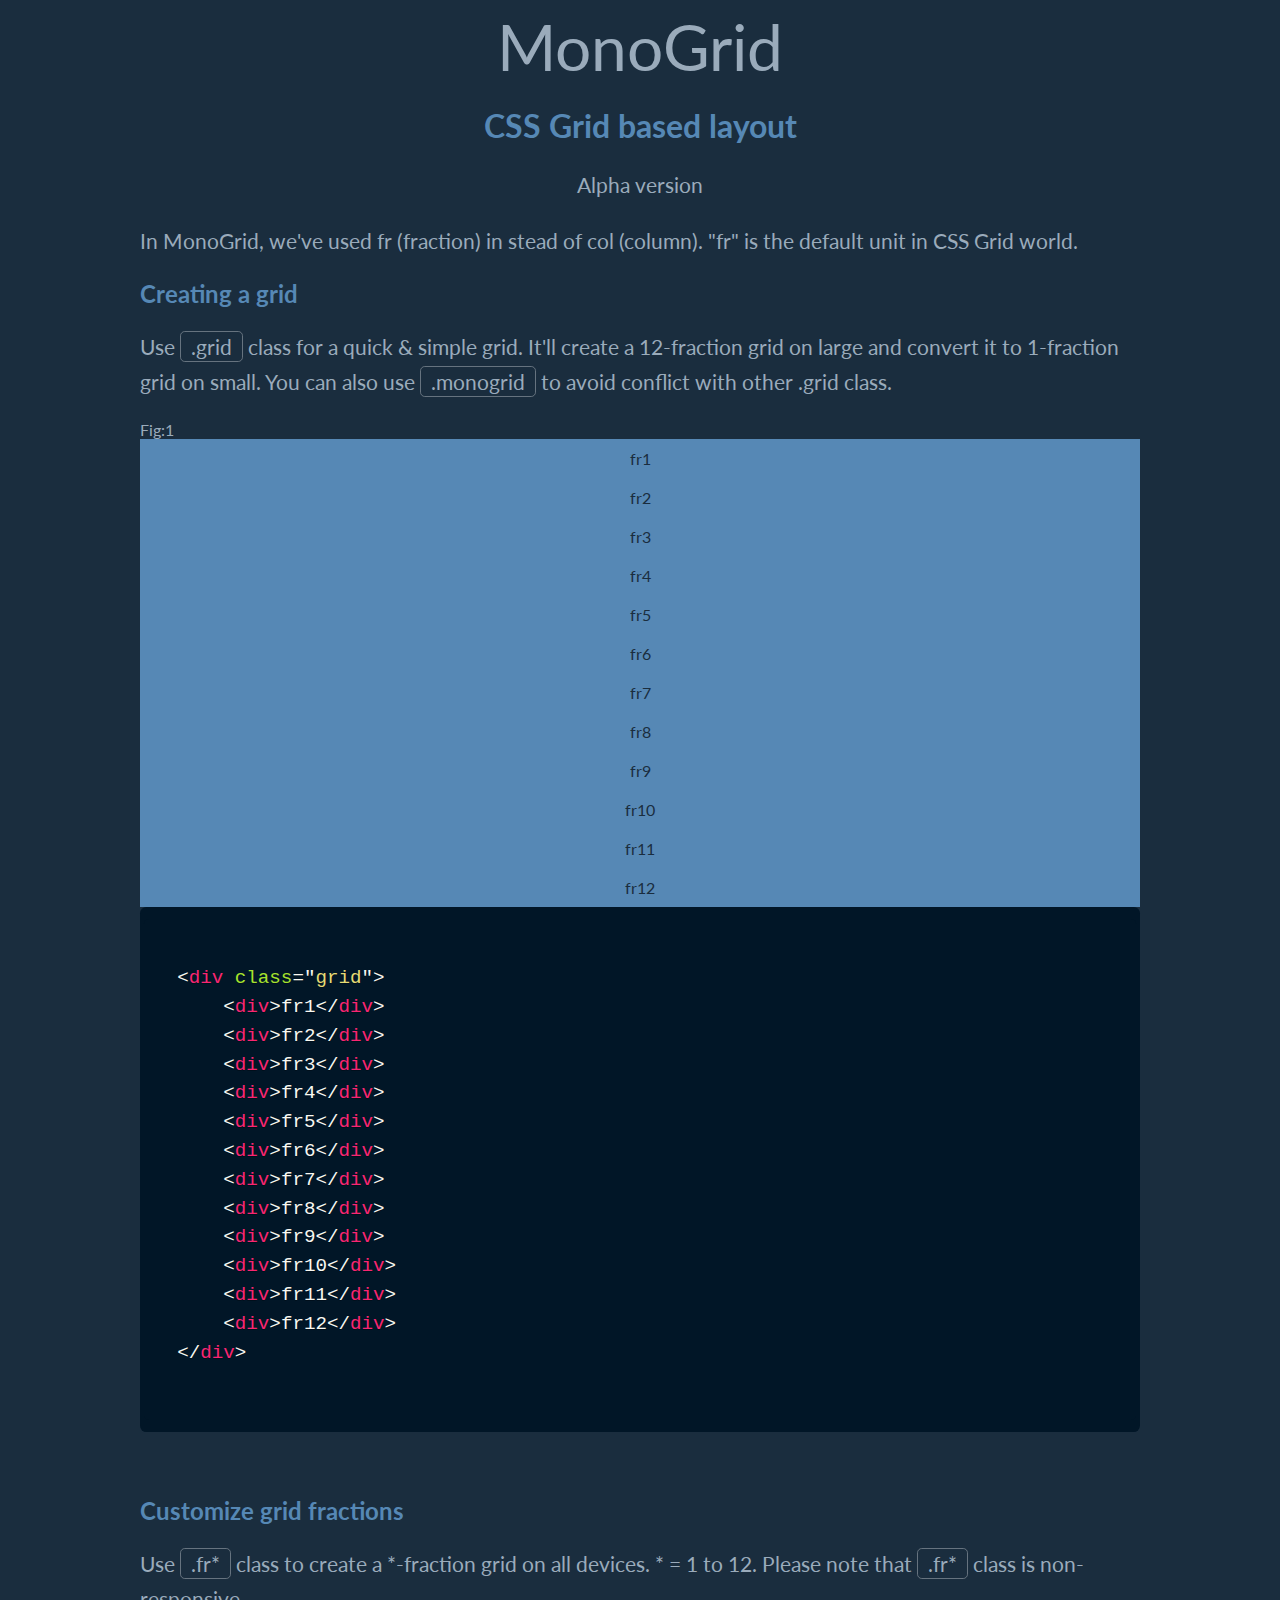
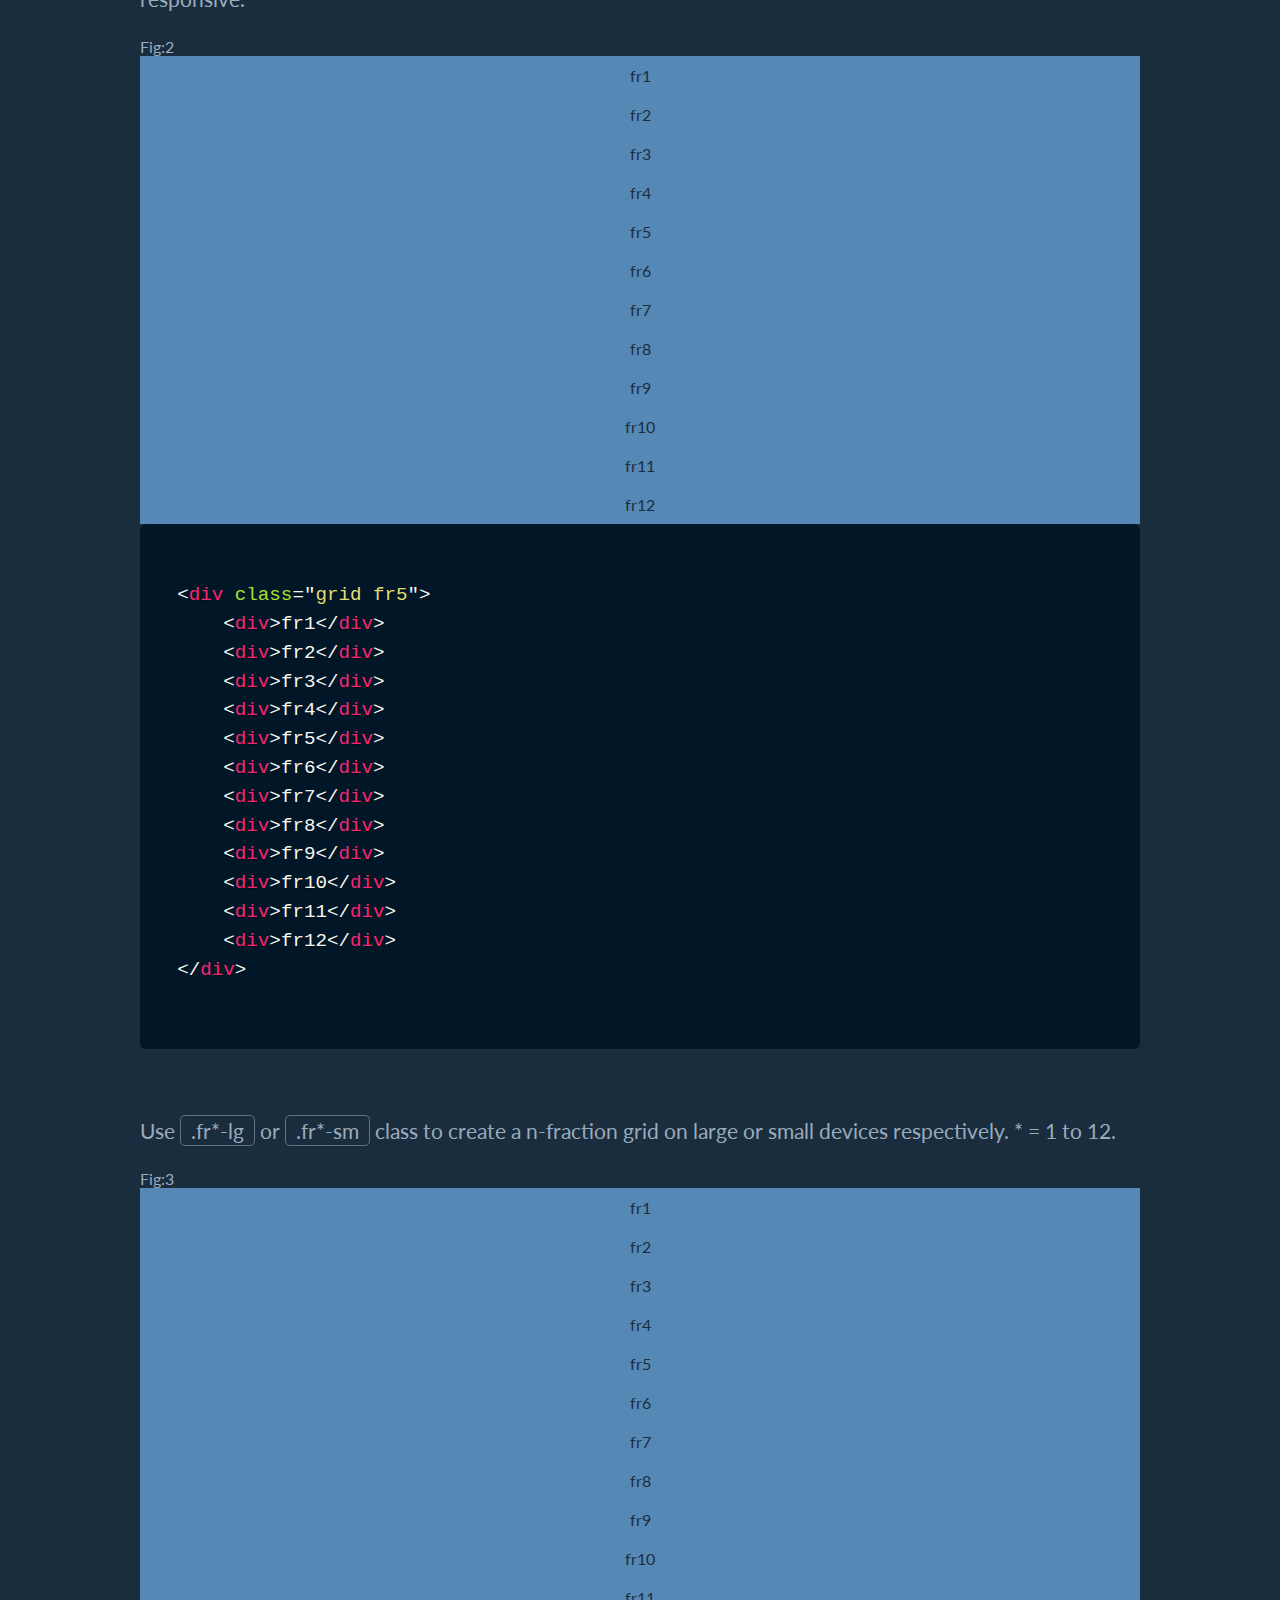
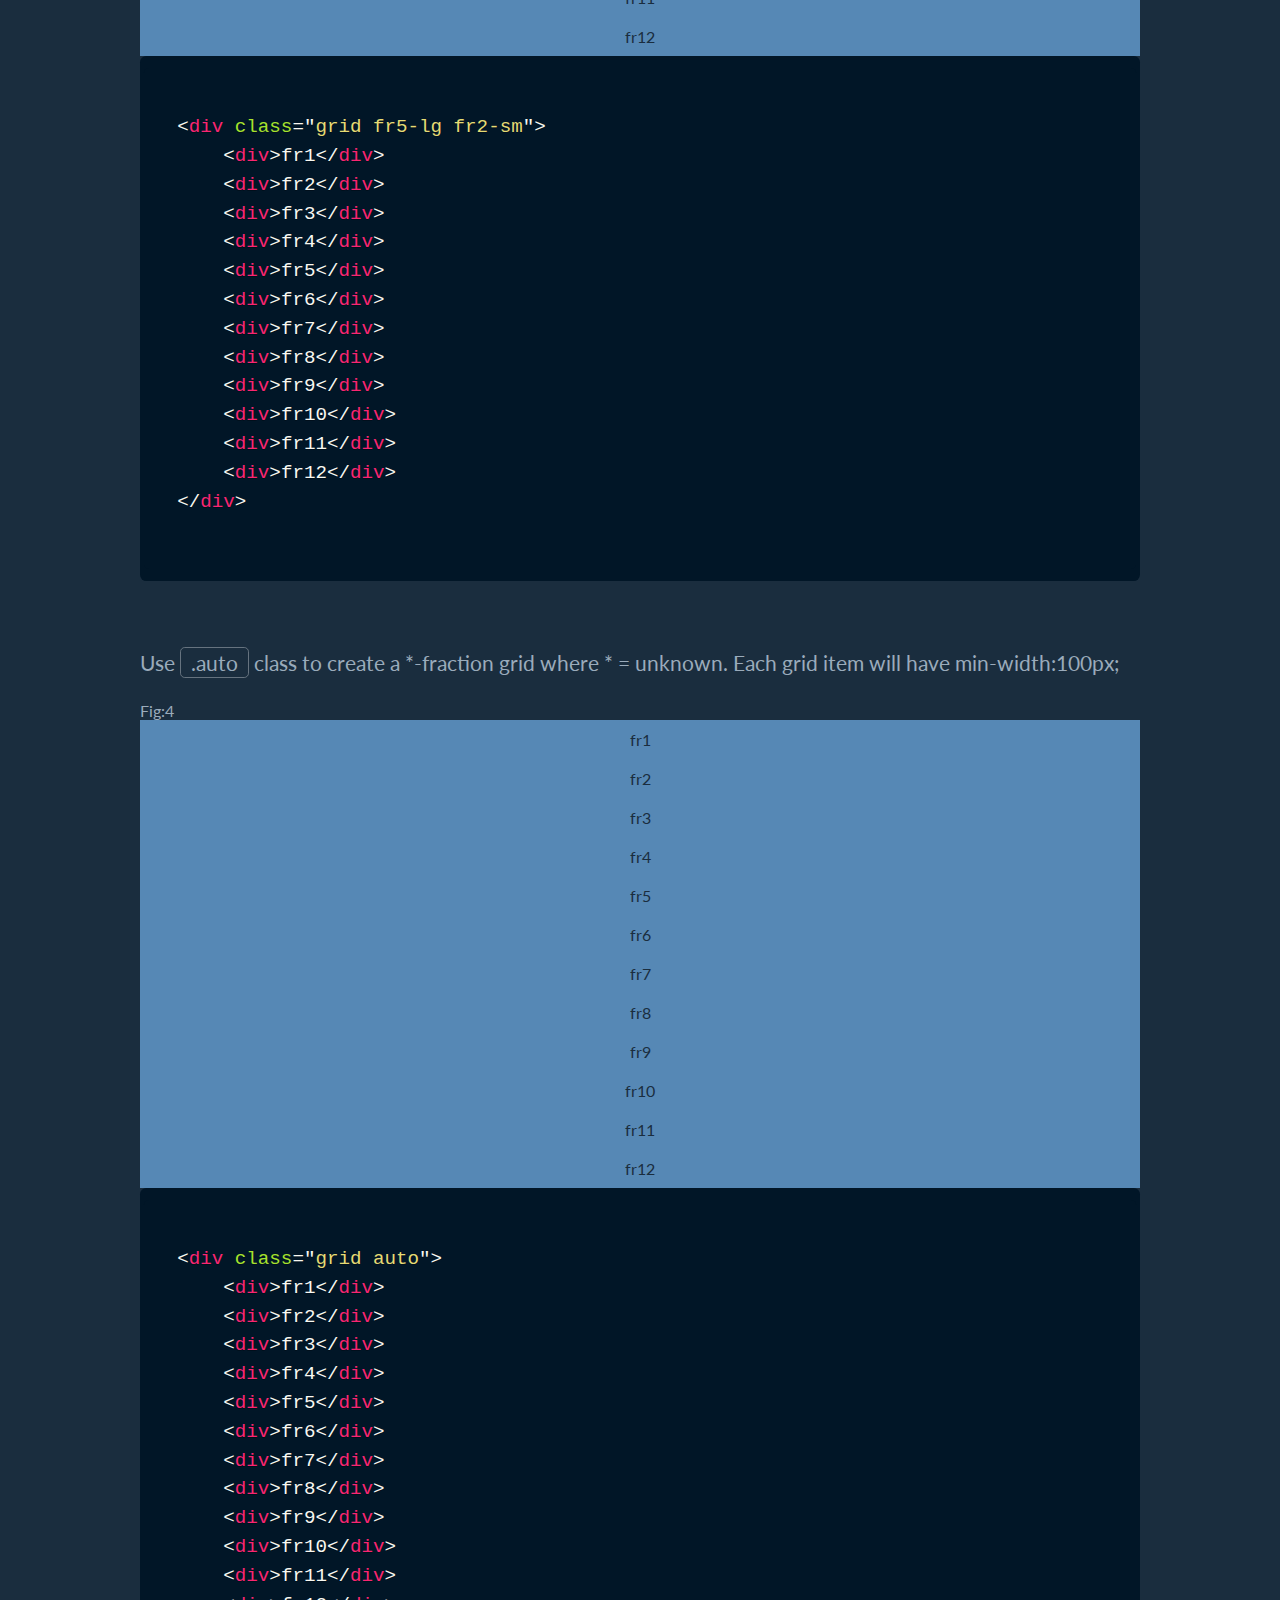
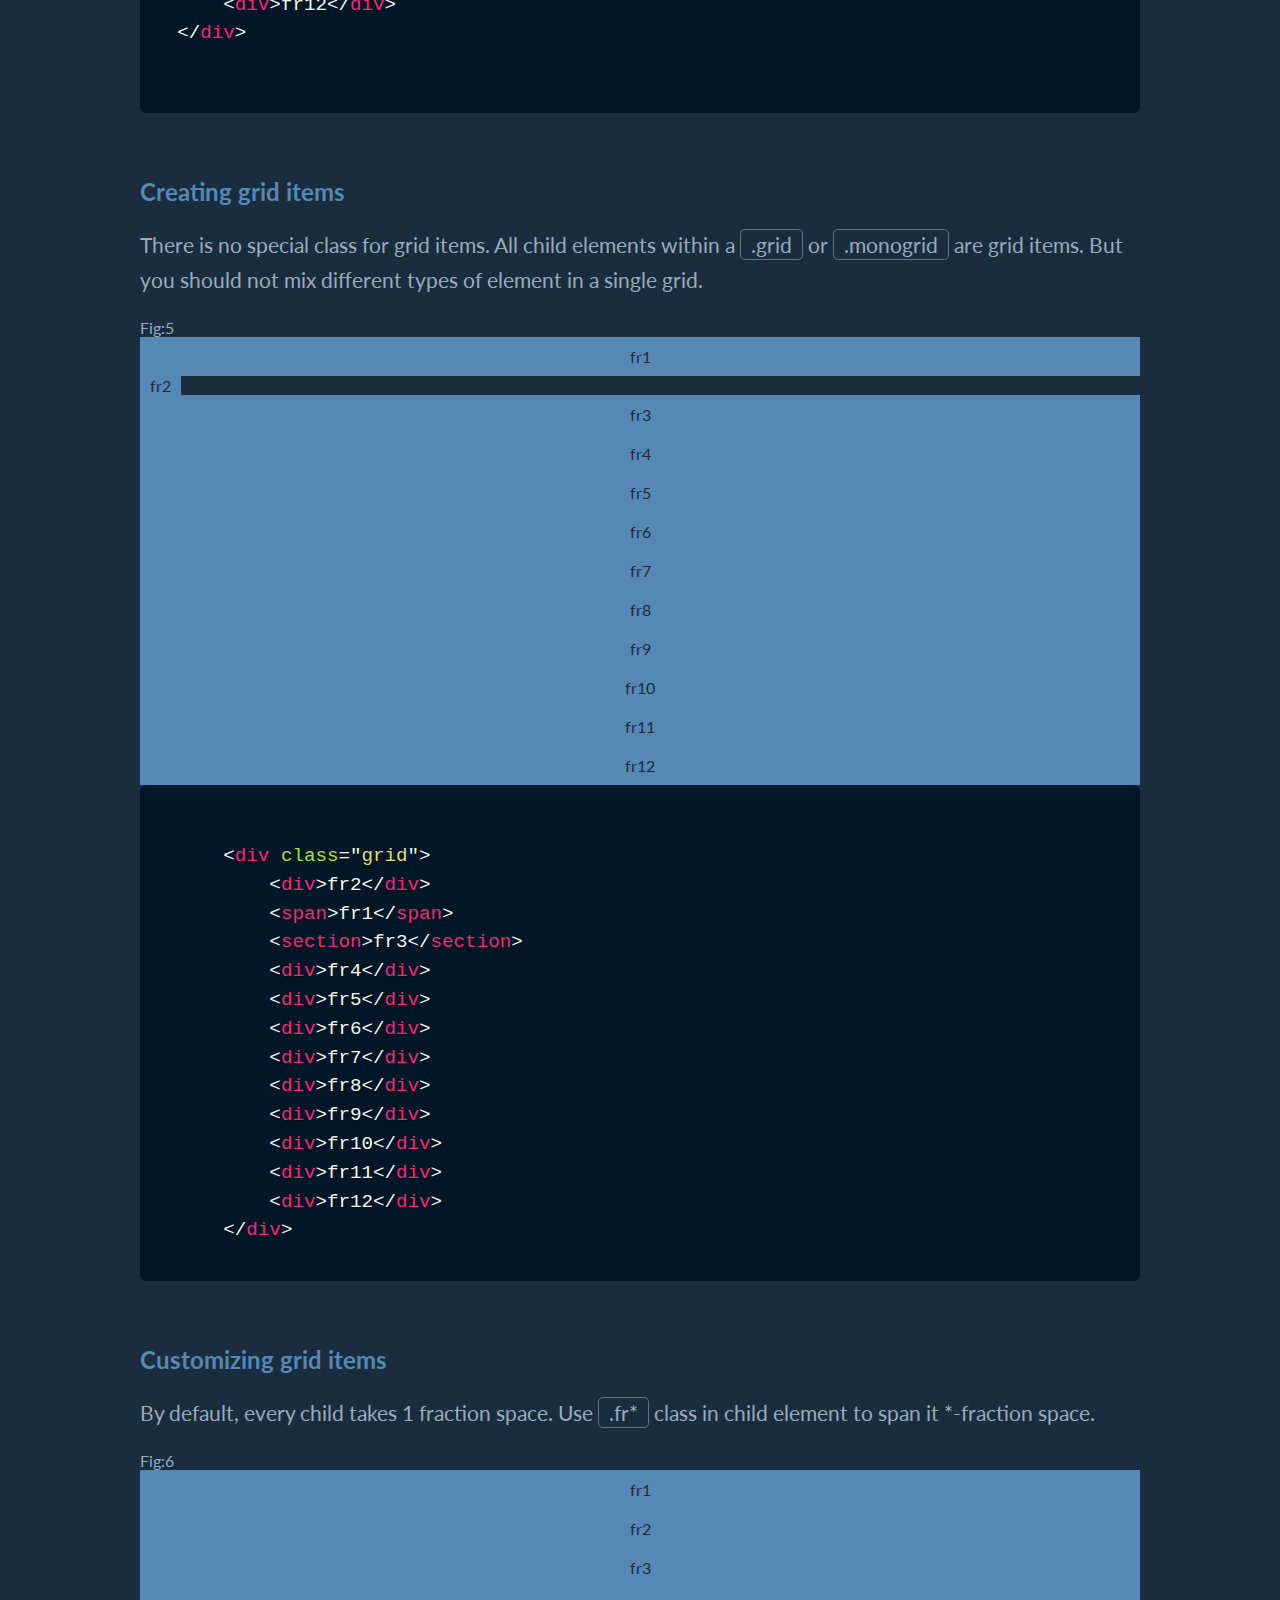
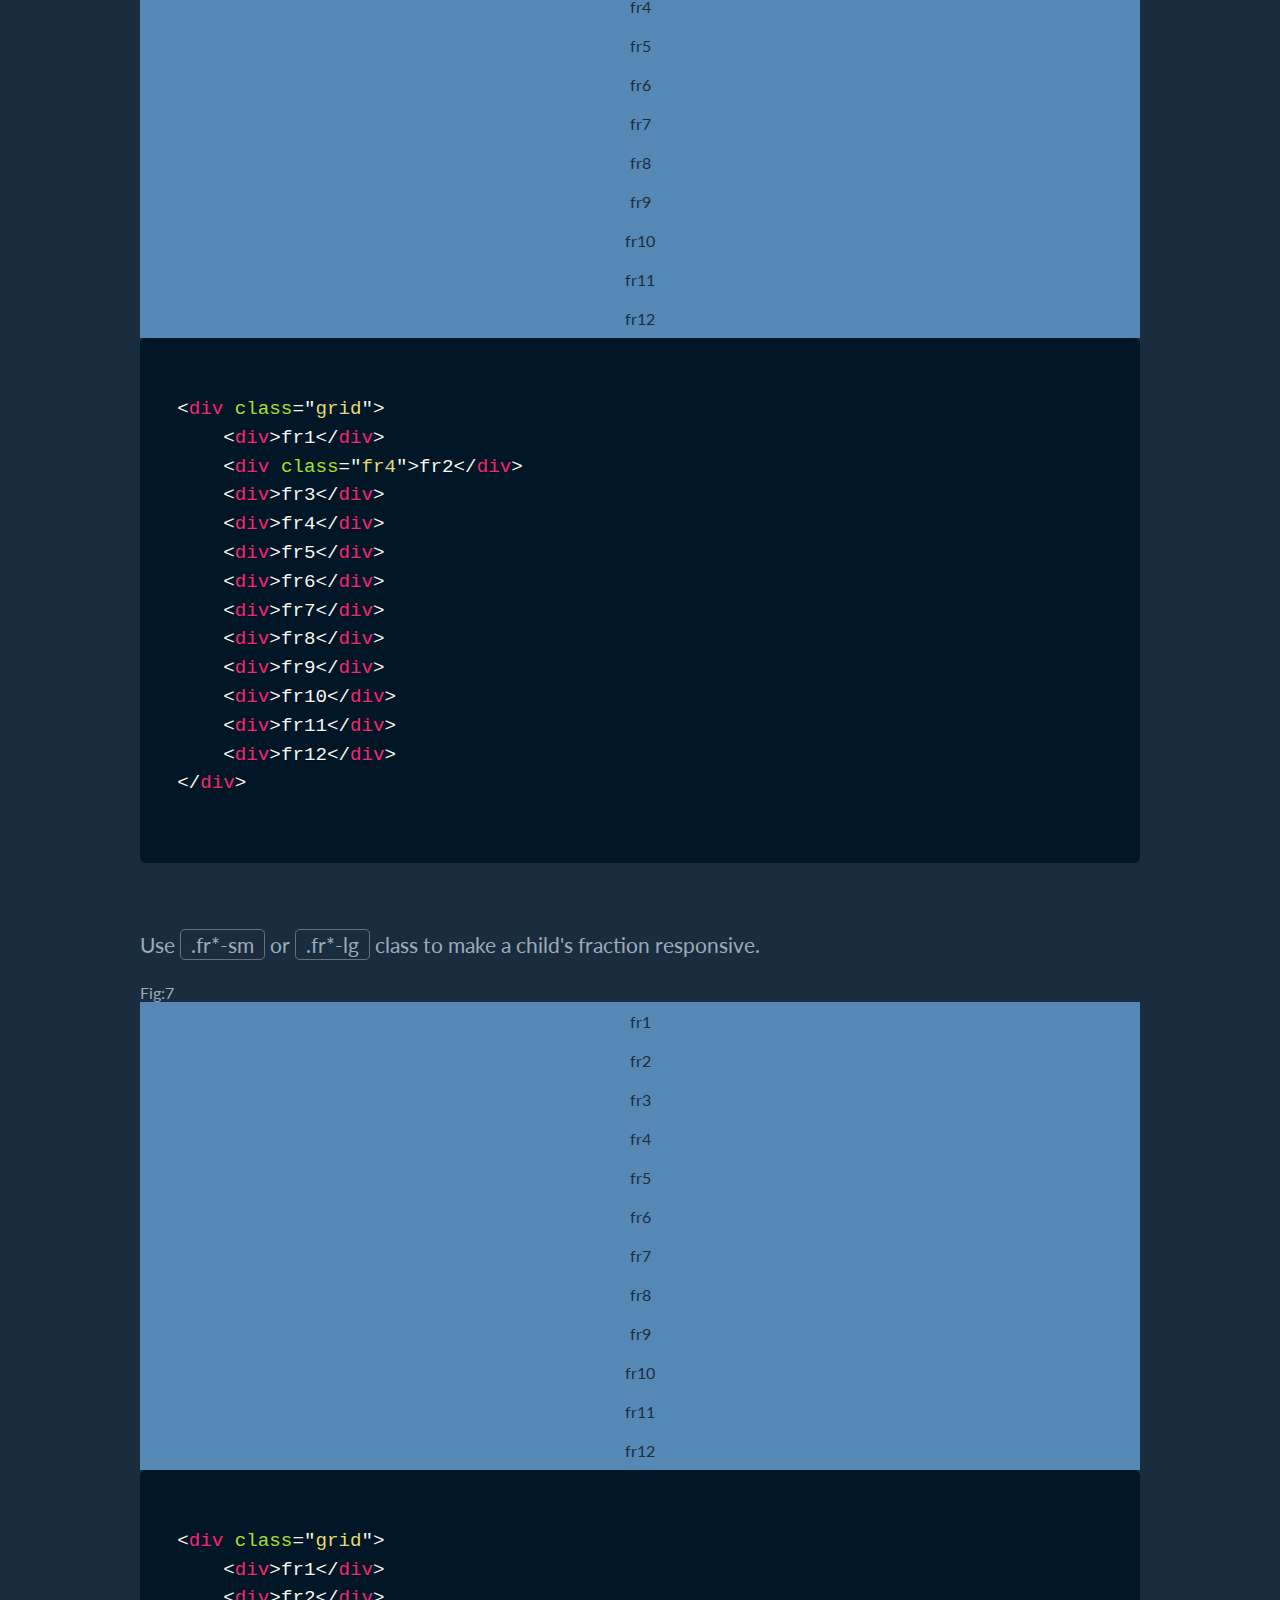
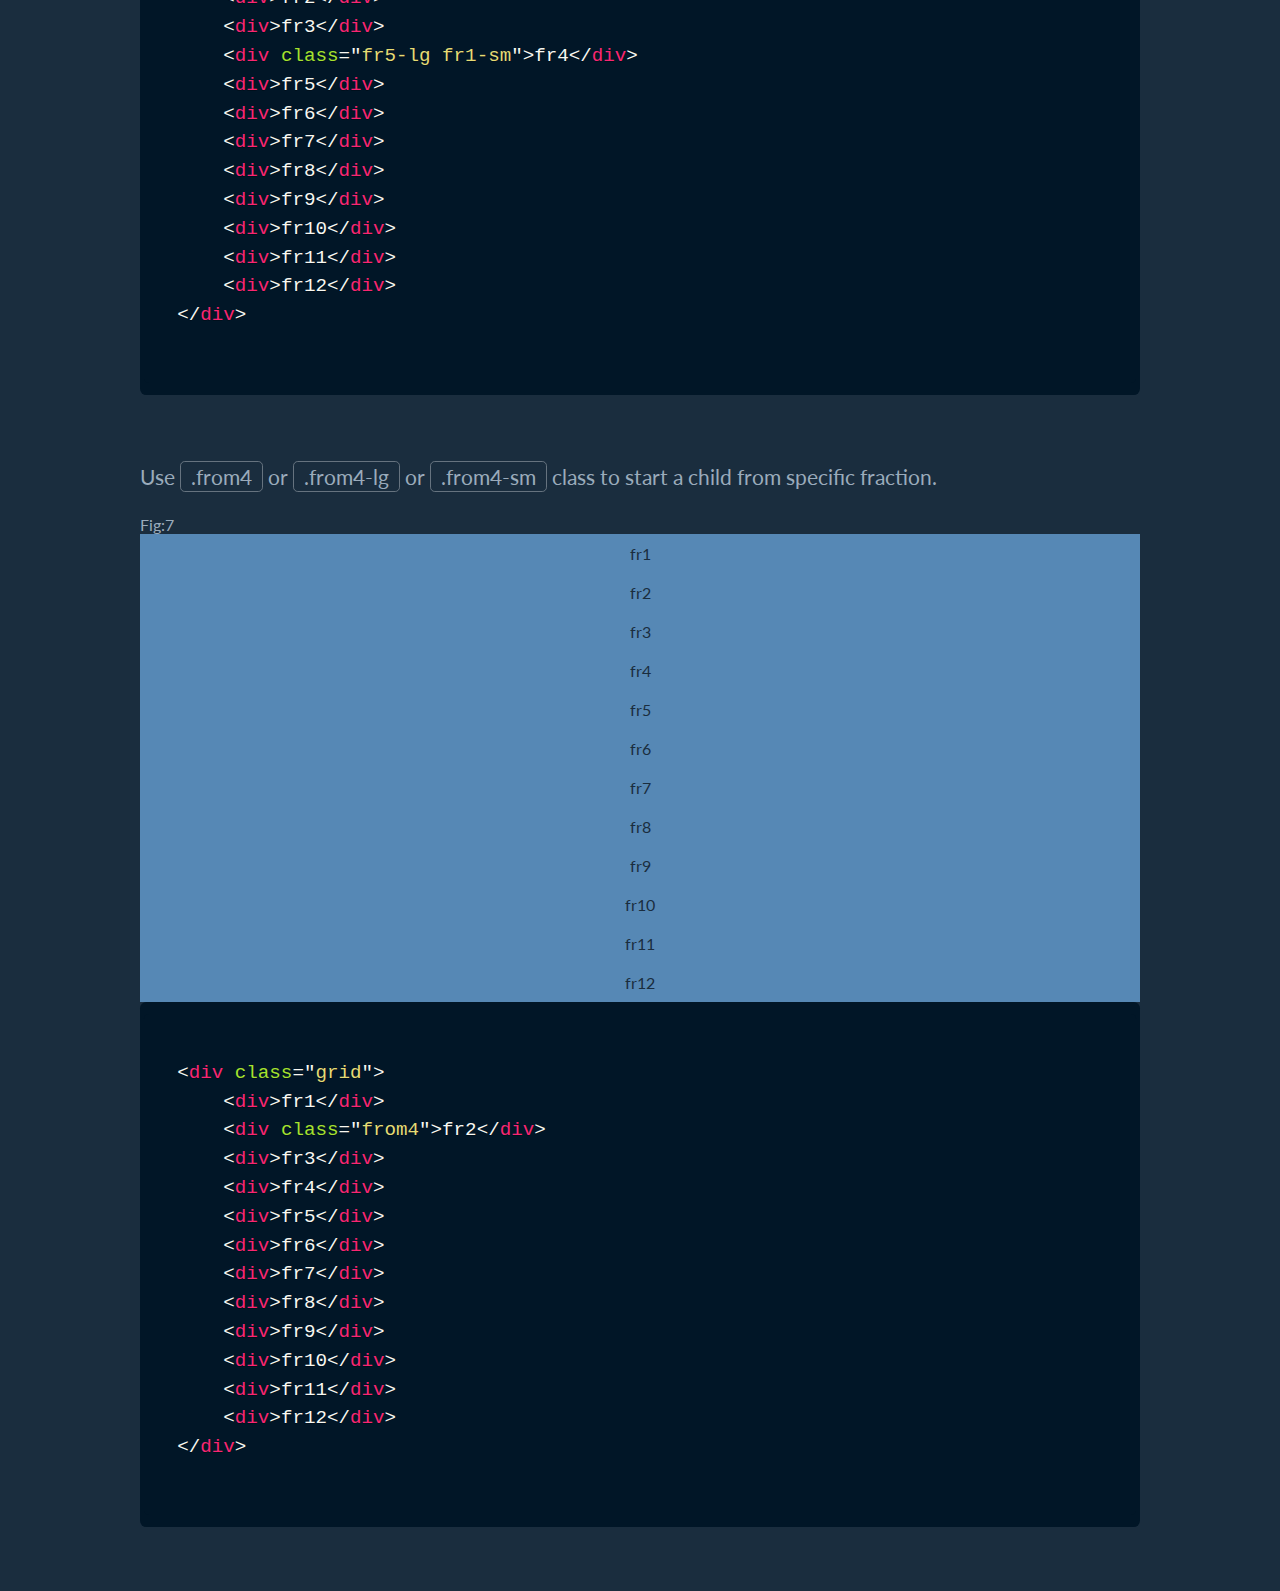
==== docs/documentation.html @ ddeb03ed "docs updated" ====
<!DOCTYPE html>
<html lang="en">

<head>
    <meta charset="UTF-8">
    <meta http-equiv="X-UA-Compatible" content="IE=edge">
    <meta name="viewport" content="width=device-width, initial-scale=1.0">
    <title>MonoGrid</title>

    <link rel="preconnect" href="https://fonts.googleapis.com">
    <link rel="preconnect" href="https://fonts.gstatic.com" crossorigin>
    <link href="https://fonts.googleapis.com/css2?family=Lato:wght@300;400;900&family=Roboto:wght@300;400&display=swap"
        rel="stylesheet">

    <link href="assets/prism.css" rel="stylesheet" />
    <link rel="stylesheet" href="assets/site.css">
    <link rel="stylesheet" href="../monogrid.min.css">
</head>

<body>

    <header>
        <div style="text-align: center; font-size: 4rem;">MonoGrid</div>
        <h1 style="text-align: center;">CSS Grid based layout</h1>
        <p style="text-align: center;">Alpha version</p>
    </header>
    <main class="" style="position:relative;">
        <p>

        </p>
        <p>
            In MonoGrid, we've used fr (fraction) in stead of col (column). "fr" is the default unit in CSS Grid world. 
        </p>
        <h2>Creating a grid</h2>
        <p>
            Use <span class="inline-code">.grid</span> class for a quick & simple grid. It'll create a 12-fraction grid on large and convert it to 1-fraction grid on small. You can also use <span class="inline-code">.monogrid</span> to avoid conflict with other .grid class.
        </p>

        Fig:1
        <div class="grid">
            <div>fr1</div>
            <div>fr2</div>
            <div>fr3</div>
            <div>fr4</div>
            <div>fr5</div>
            <div>fr6</div>
            <div>fr7</div>
            <div>fr8</div>
            <div>fr9</div>
            <div>fr10</div>
            <div>fr11</div>
            <div>fr12</div>
        </div>

        <div class="card">
            <pre><code class="language-html" style="font-size: 1.2rem;">
                &ltdiv class="grid">
                    &ltdiv>fr1&lt/div>
                    &ltdiv>fr2&lt/div>
                    &ltdiv>fr3&lt/div>
                    &ltdiv>fr4&lt/div>
                    &ltdiv>fr5&lt/div>
                    &ltdiv>fr6&lt/div>
                    &ltdiv>fr7&lt/div>
                    &ltdiv>fr8&lt/div>
                    &ltdiv>fr9&lt/div>
                    &ltdiv>fr10&lt/div>
                    &ltdiv>fr11&lt/div>
                    &ltdiv>fr12&lt/div>
                &lt/div>
                </code> </pre>
        </div><!-- card ends -->


        <!-- fr customization -->
        <h2>Customize grid fractions</h2>
        <p>
            Use <span class="inline-code">.fr*</span> class to create a *-fraction grid on all devices. * = 1 to 12. Please note that <span class="inline-code">.fr*</span> class is non-responsive.
        </p>
      

        Fig:2
        <div class="grid fr5">
            <div>fr1</div>
            <div>fr2</div>
            <div>fr3</div>
            <div>fr4</div>
            <div>fr5</div>
            <div>fr6</div>
            <div>fr7</div>
            <div>fr8</div>
            <div>fr9</div>
            <div>fr10</div>
            <div>fr11</div>
            <div>fr12</div>
        </div>

        <div class="card">
            <pre><code class="language-html" style="font-size: 1.2rem;">
                &ltdiv class="grid fr5">
                    &ltdiv>fr1&lt/div>
                    &ltdiv>fr2&lt/div>
                    &ltdiv>fr3&lt/div>
                    &ltdiv>fr4&lt/div>
                    &ltdiv>fr5&lt/div>
                    &ltdiv>fr6&lt/div>
                    &ltdiv>fr7&lt/div>
                    &ltdiv>fr8&lt/div>
                    &ltdiv>fr9&lt/div>
                    &ltdiv>fr10&lt/div>
                    &ltdiv>fr11&lt/div>
                    &ltdiv>fr12&lt/div>
                &lt/div>
                </code> </pre>
        </div><!-- card ends -->
       
        <p>
            Use <span class="inline-code">.fr*-lg</span> or <span class="inline-code">.fr*-sm</span> class to create a n-fraction grid on large or small devices respectively. * = 1 to 12.
        </p>
      
        Fig:3
        <div class="grid fr5-lg fr2-sm">
            <div>fr1</div>
            <div>fr2</div>
            <div>fr3</div>
            <div>fr4</div>
            <div>fr5</div>
            <div>fr6</div>
            <div>fr7</div>
            <div>fr8</div>
            <div>fr9</div>
            <div>fr10</div>
            <div>fr11</div>
            <div>fr12</div>
        </div>

        <div class="card">
            <pre><code class="language-html" style="font-size: 1.2rem;">
                &ltdiv class="grid fr5-lg fr2-sm">
                    &ltdiv>fr1&lt/div>
                    &ltdiv>fr2&lt/div>
                    &ltdiv>fr3&lt/div>
                    &ltdiv>fr4&lt/div>
                    &ltdiv>fr5&lt/div>
                    &ltdiv>fr6&lt/div>
                    &ltdiv>fr7&lt/div>
                    &ltdiv>fr8&lt/div>
                    &ltdiv>fr9&lt/div>
                    &ltdiv>fr10&lt/div>
                    &ltdiv>fr11&lt/div>
                    &ltdiv>fr12&lt/div>
                &lt/div>
                </code> </pre>
        </div><!-- card ends -->

        <p>
            Use <span class="inline-code">.auto</span> class to create a *-fraction grid where * = unknown. Each grid item will have min-width:100px;
        </p>

        Fig:4
        <div class="grid auto">
            <div>fr1</div>
            <div>fr2</div>
            <div>fr3</div>
            <div>fr4</div>
            <div>fr5</div>
            <div>fr6</div>
            <div>fr7</div>
            <div>fr8</div>
            <div>fr9</div>
            <div>fr10</div>
            <div>fr11</div>
            <div>fr12</div>
        </div>

        <div class="card">
            <pre><code class="language-html" style="font-size: 1.2rem;">
                &ltdiv class="grid auto">
                    &ltdiv>fr1&lt/div>
                    &ltdiv>fr2&lt/div>
                    &ltdiv>fr3&lt/div>
                    &ltdiv>fr4&lt/div>
                    &ltdiv>fr5&lt/div>
                    &ltdiv>fr6&lt/div>
                    &ltdiv>fr7&lt/div>
                    &ltdiv>fr8&lt/div>
                    &ltdiv>fr9&lt/div>
                    &ltdiv>fr10&lt/div>
                    &ltdiv>fr11&lt/div>
                    &ltdiv>fr12&lt/div>
                &lt/div>
                </code> </pre>
        </div><!-- card ends -->
        <!-- Method 2: .grid-lg-n or .grid-sm-n // -->

        <h2>Creating grid items</h2>
        <p>
            There is no special class for grid items. All child elements within a <span class="inline-code">.grid</span> or <span class="inline-code">.monogrid</span> are grid items. But you should not mix different types of element in a single grid.
        </p>
        Fig:5
        <div class="grid">
            <div>fr1</div>
            <span>fr2</span>
            <section>fr3</section>
            <div>fr4</div>
            <div>fr5</div>
            <div>fr6</div>
            <div>fr7</div>
            <div>fr8</div>
            <div>fr9</div>
            <div>fr10</div>
            <div>fr11</div>
            <div>fr12</div>
        </div>
        <div class="card">
            <pre><code class="language-html" style="font-size: 1.2rem;">
                    &ltdiv class="grid">
                        &ltdiv>fr2&lt/div>
                        &ltspan>fr1&lt/span>
                        &ltsection>fr3&lt/section>
                        &ltdiv>fr4&lt/div>
                        &ltdiv>fr5&lt/div>
                        &ltdiv>fr6&lt/div>
                        &ltdiv>fr7&lt/div>
                        &ltdiv>fr8&lt/div>
                        &ltdiv>fr9&lt/div>
                        &ltdiv>fr10&lt/div>
                        &ltdiv>fr11&lt/div>
                        &ltdiv>fr12&lt/div>
                    &lt/div></code> </pre>
        </div><!-- card ends -->

        
        <h2>Customizing grid items</h2>
        <p>
            By default, every child takes 1 fraction space.

            Use <span class="inline-code">.fr*</span> class in child element to span it *-fraction space.
        </p>
       
      
        Fig:6
        <div class="grid">
            <div>fr1</div>
            <div class="fr4">fr2</div>
            <div>fr3</div>
            <div>fr4</div>
            <div>fr5</div>
            <div>fr6</div>
            <div>fr7</div>
            <div>fr8</div>
            <div>fr9</div>
            <div>fr10</div>
            <div>fr11</div>
            <div>fr12</div>
        </div>

        <div class="card">
            <pre><code class="language-html" style="font-size: 1.2rem;">
                &ltdiv class="grid">
                    &ltdiv>fr1&lt/div>
                    &ltdiv class="fr4">fr2&lt/div>
                    &ltdiv>fr3&lt/div>
                    &ltdiv>fr4&lt/div>
                    &ltdiv>fr5&lt/div>
                    &ltdiv>fr6&lt/div>
                    &ltdiv>fr7&lt/div>
                    &ltdiv>fr8&lt/div>
                    &ltdiv>fr9&lt/div>
                    &ltdiv>fr10&lt/div>
                    &ltdiv>fr11&lt/div>
                    &ltdiv>fr12&lt/div>
                &lt/div>
                </code> </pre>
        </div><!-- card ends -->

        <p>
            Use <span class="inline-code">.fr*-sm</span> or <span class="inline-code">.fr*-lg</span> class to make a child's fraction responsive.
        </p>

        Fig:7
        <div class="grid">
            <div>fr1</div>
            <div>fr2</div>
            <div>fr3</div>
            <div class="fr5-lg fr1-sm" >fr4</div>
            <div>fr5</div>
            <div>fr6</div>
            <div>fr7</div>
            <div>fr8</div>
            <div>fr9</div>
            <div>fr10</div>
            <div>fr11</div>
            <div>fr12</div>
        </div>

        <div class="card">
            <pre><code class="language-html" style="font-size: 1.2rem;">
                &ltdiv class="grid">
                    &ltdiv>fr1&lt/div>
                    &ltdiv>fr2&lt/div>
                    &ltdiv>fr3&lt/div>
                    &ltdiv class="fr5-lg fr1-sm">fr4&lt/div>
                    &ltdiv>fr5&lt/div>
                    &ltdiv>fr6&lt/div>
                    &ltdiv>fr7&lt/div>
                    &ltdiv>fr8&lt/div>
                    &ltdiv>fr9&lt/div>
                    &ltdiv>fr10&lt/div>
                    &ltdiv>fr11&lt/div>
                    &ltdiv>fr12&lt/div>
                &lt/div>
                </code> </pre>
        </div><!-- card ends -->









        <p>
            Use <span class="inline-code">.from4</span> or <span class="inline-code">.from4-lg</span> or <span class="inline-code">.from4-sm</span> class to start a child from specific fraction.
        </p>

        Fig:7
        <div class="grid">
            <div>fr1</div>
            <div class="from4">fr2</div>
            <div>fr3</div>
            <div>fr4</div>
            <div>fr5</div>
            <div>fr6</div>
            <div>fr7</div>
            <div>fr8</div>
            <div>fr9</div>
            <div>fr10</div>
            <div>fr11</div>
            <div>fr12</div>
        </div>

        <div class="card">
            <pre><code class="language-html" style="font-size: 1.2rem;">
                &ltdiv class="grid">
                    &ltdiv>fr1&lt/div>
                    &ltdiv class="from4">fr2&lt/div>
                    &ltdiv>fr3&lt/div>
                    &ltdiv>fr4&lt/div>
                    &ltdiv>fr5&lt/div>
                    &ltdiv>fr6&lt/div>
                    &ltdiv>fr7&lt/div>
                    &ltdiv>fr8&lt/div>
                    &ltdiv>fr9&lt/div>
                    &ltdiv>fr10&lt/div>
                    &ltdiv>fr11&lt/div>
                    &ltdiv>fr12&lt/div>
                &lt/div>
                </code> </pre>
        </div><!-- card ends -->















    </main>
    <script src="https://ajax.googleapis.com/ajax/libs/jquery/3.4.1/jquery.min.js"></script>
    <script src=" assets/prism.js"></script>

    <script>
        $(document).ready(function () {
           
        });
    </script>
</body>

</html>
---- docs/assets/prism.css ----
/* PrismJS 1.20.0
https://prismjs.com/download.html#themes=prism-okaidia&languages=markup+css+clike+javascript+aspnet+csharp+java+json+markup-templating+php+plsql+sql */
/**
 * okaidia theme for JavaScript, CSS and HTML
 * Loosely based on Monokai textmate theme by http://www.monokai.nl/
 * @author ocodia
 */

code[class*="language-"],
pre[class*="language-"] {
	color: #f8f8f2;
	background: none;
	text-shadow: 0 1px rgba(0, 0, 0, 0.3);
	font-family: Consolas, Monaco, 'Andale Mono', 'Ubuntu Mono', monospace;
	font-size: 1em;
	text-align: left;
	white-space: pre;
	word-spacing: normal;
	word-break: normal;
	word-wrap: normal;
	line-height: 1.5;

	-moz-tab-size: 4;
	-o-tab-size: 4;
	tab-size: 4;

	-webkit-hyphens: none;
	-moz-hyphens: none;
	-ms-hyphens: none;
	hyphens: none;
}

/* Code blocks */
pre[class*="language-"] {
	padding: 1em;
	margin: .5em 0;
	overflow: auto;
	border-radius: 0.3em;
}

:not(pre) > code[class*="language-"],
pre[class*="language-"] {
	background: rgb(1,22,39);
}

/* Inline code */
:not(pre) > code[class*="language-"] {
	padding: .1em;
	border-radius: .3em;
	white-space: normal;
}

.token.comment,
.token.prolog,
.token.doctype,
.token.cdata {
	color: slategray;
}

.token.punctuation {
	color: #f8f8f2;
}

.token.namespace {
	opacity: .7;
}

.token.property,
.token.tag,
.token.constant,
.token.symbol,
.token.deleted {
	color: #f92672;
}

.token.boolean,
.token.number {
	color: #ae81ff;
}

.token.selector,
.token.attr-name,
.token.string,
.token.char,
.token.builtin,
.token.inserted {
	color: #a6e22e;
}

.token.operator,
.token.entity,
.token.url,
.language-css .token.string,
.style .token.string,
.token.variable {
	color: #f8f8f2;
}

.token.atrule,
.token.attr-value,
.token.function,
.token.class-name {
	color: #e6db74;
}

.token.keyword {
	color: #66d9ef;
}

.token.regex,
.token.important {
	color: #fd971f;
}

.token.important,
.token.bold {
	font-weight: bold;
}
.token.italic {
	font-style: italic;
}

.token.entity {
	cursor: help;
}
---- docs/assets/site.css ----
html{
    font-size: 100%;
}

body{
    background-color: #1a2d3e;
    font-family: 'Lato', sans-serif;
    color: #9aabbb;
    /* font-size: 1.2rem; */
}

main{
    width: 97%;
    max-width: 1000px;
    margin: auto;
}

p{
    line-height: 1.7;
    font-size: 1.3rem;
}

h1, h2, h3{
    color:#5688b5;
}



pre[class*="language-"]{
    padding-bottom: 0px;
}


code[class*="language-"]{
    display: block;
    margin-left: -167px;
    /* margin-top: -65px; */
}

.card{
    margin-bottom: 4rem;
    background: rgb(1,22,39);
    background: rgb(1,22,39);
    border-radius: 0.4rem;
    padding: 4px;
    font-family: 'Lato', sans-serif;
    /* font-family: 'Roboto', sans-serif; */
}

.card h1{
    font-family: arial;
    color:#5688b5;
    margin:0;
    padding:0;
    margin-left: 1.5rem;
    margin-top: 1rem;
}

.card p{
    /* font-family: arial;
    color: #9aabbb; */
    margin-left: 1.5rem;
    line-height:1;
}

.grid>*, .monogrid>* {
    background-color: #5688b5;
    color:#1a2d3e;
    text-align: center;
    padding:10px;
}

.inline-code {
    border: 1px solid #66737f;
    border-radius: 0.3rem;
    padding: 2px 10px;
}
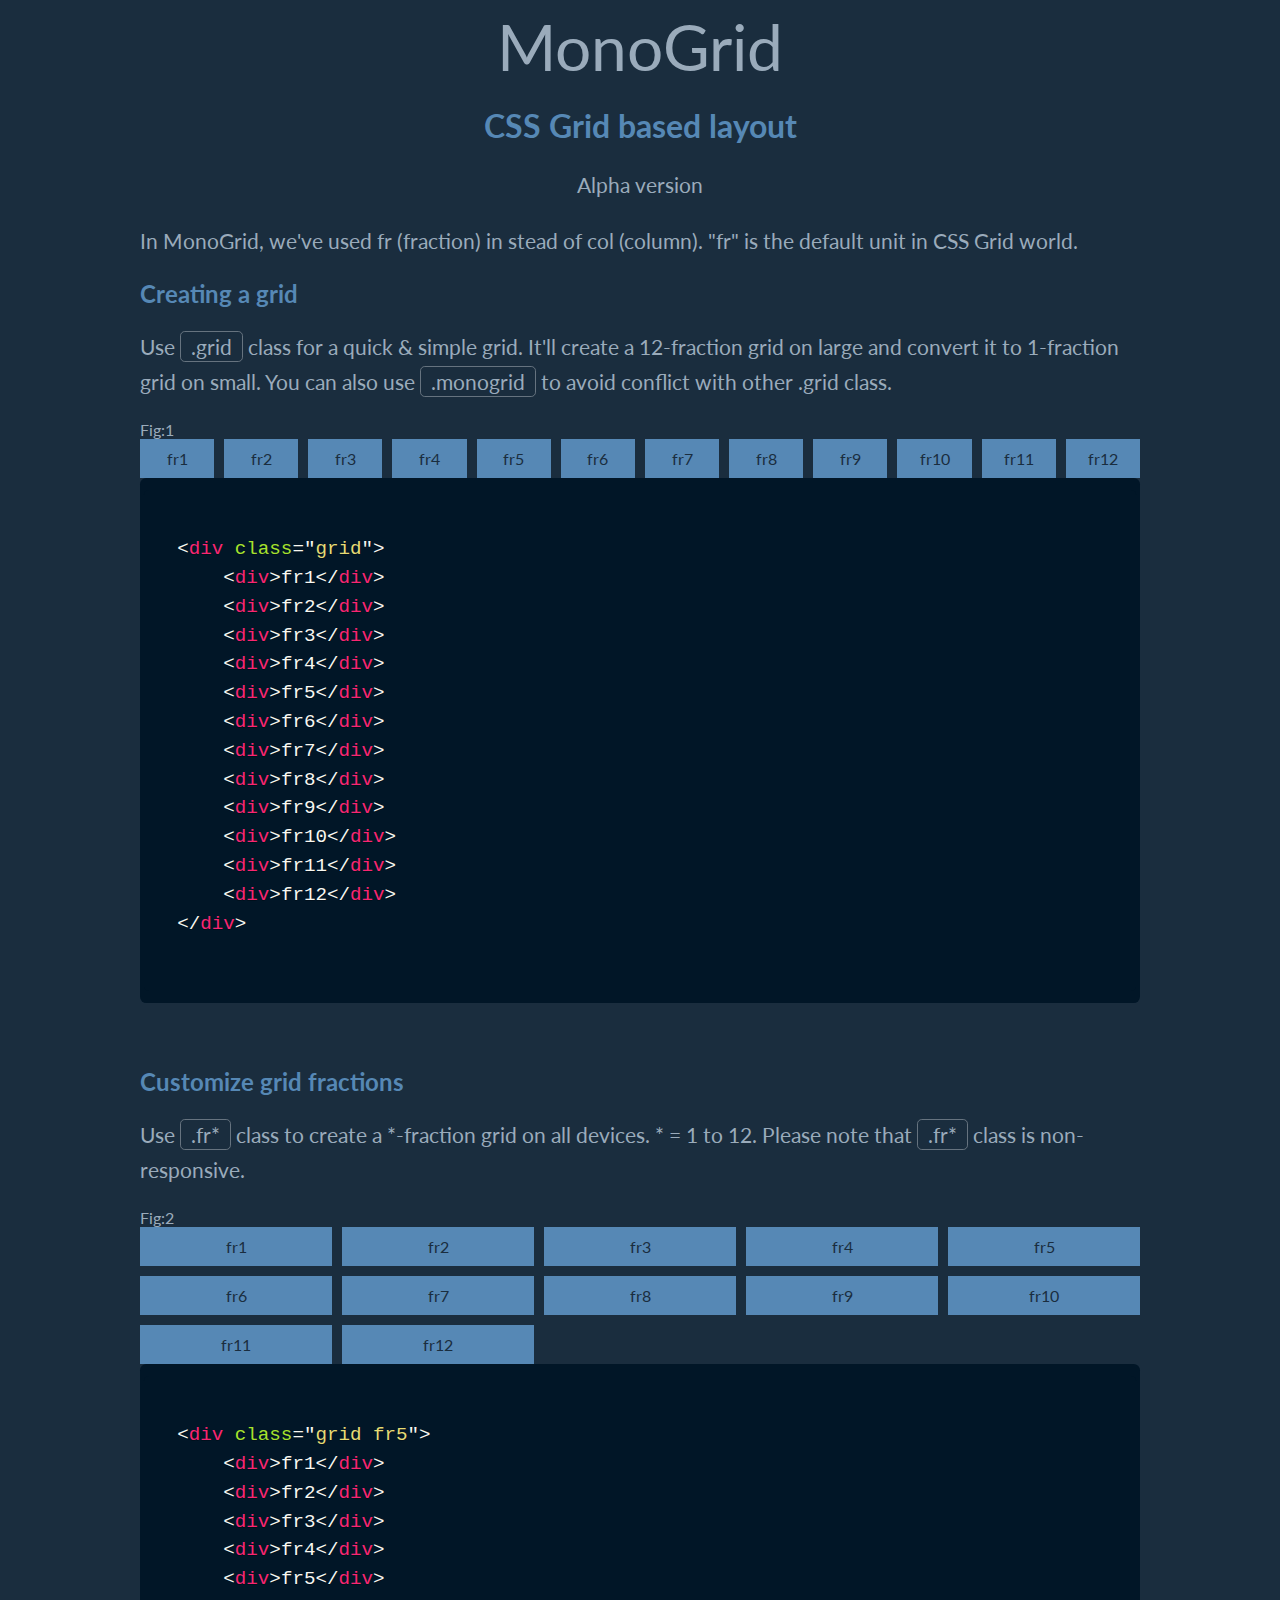
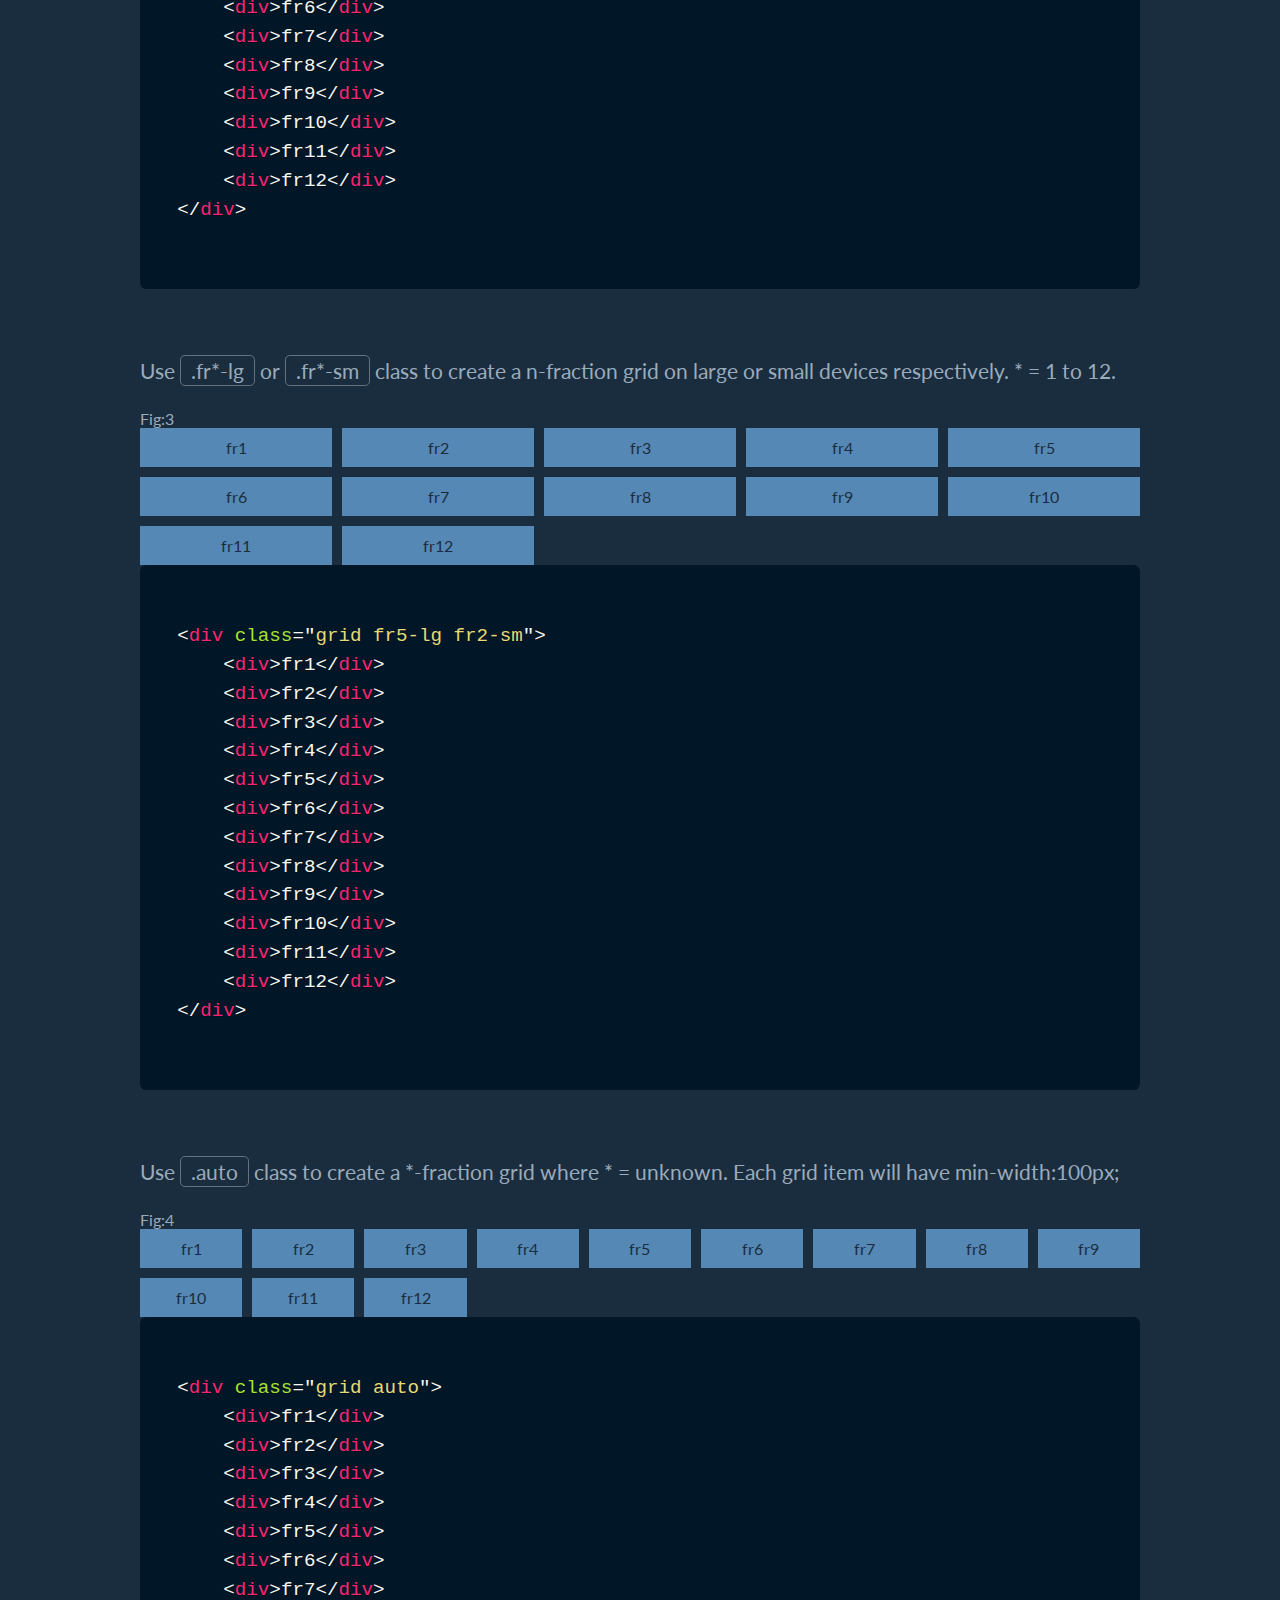
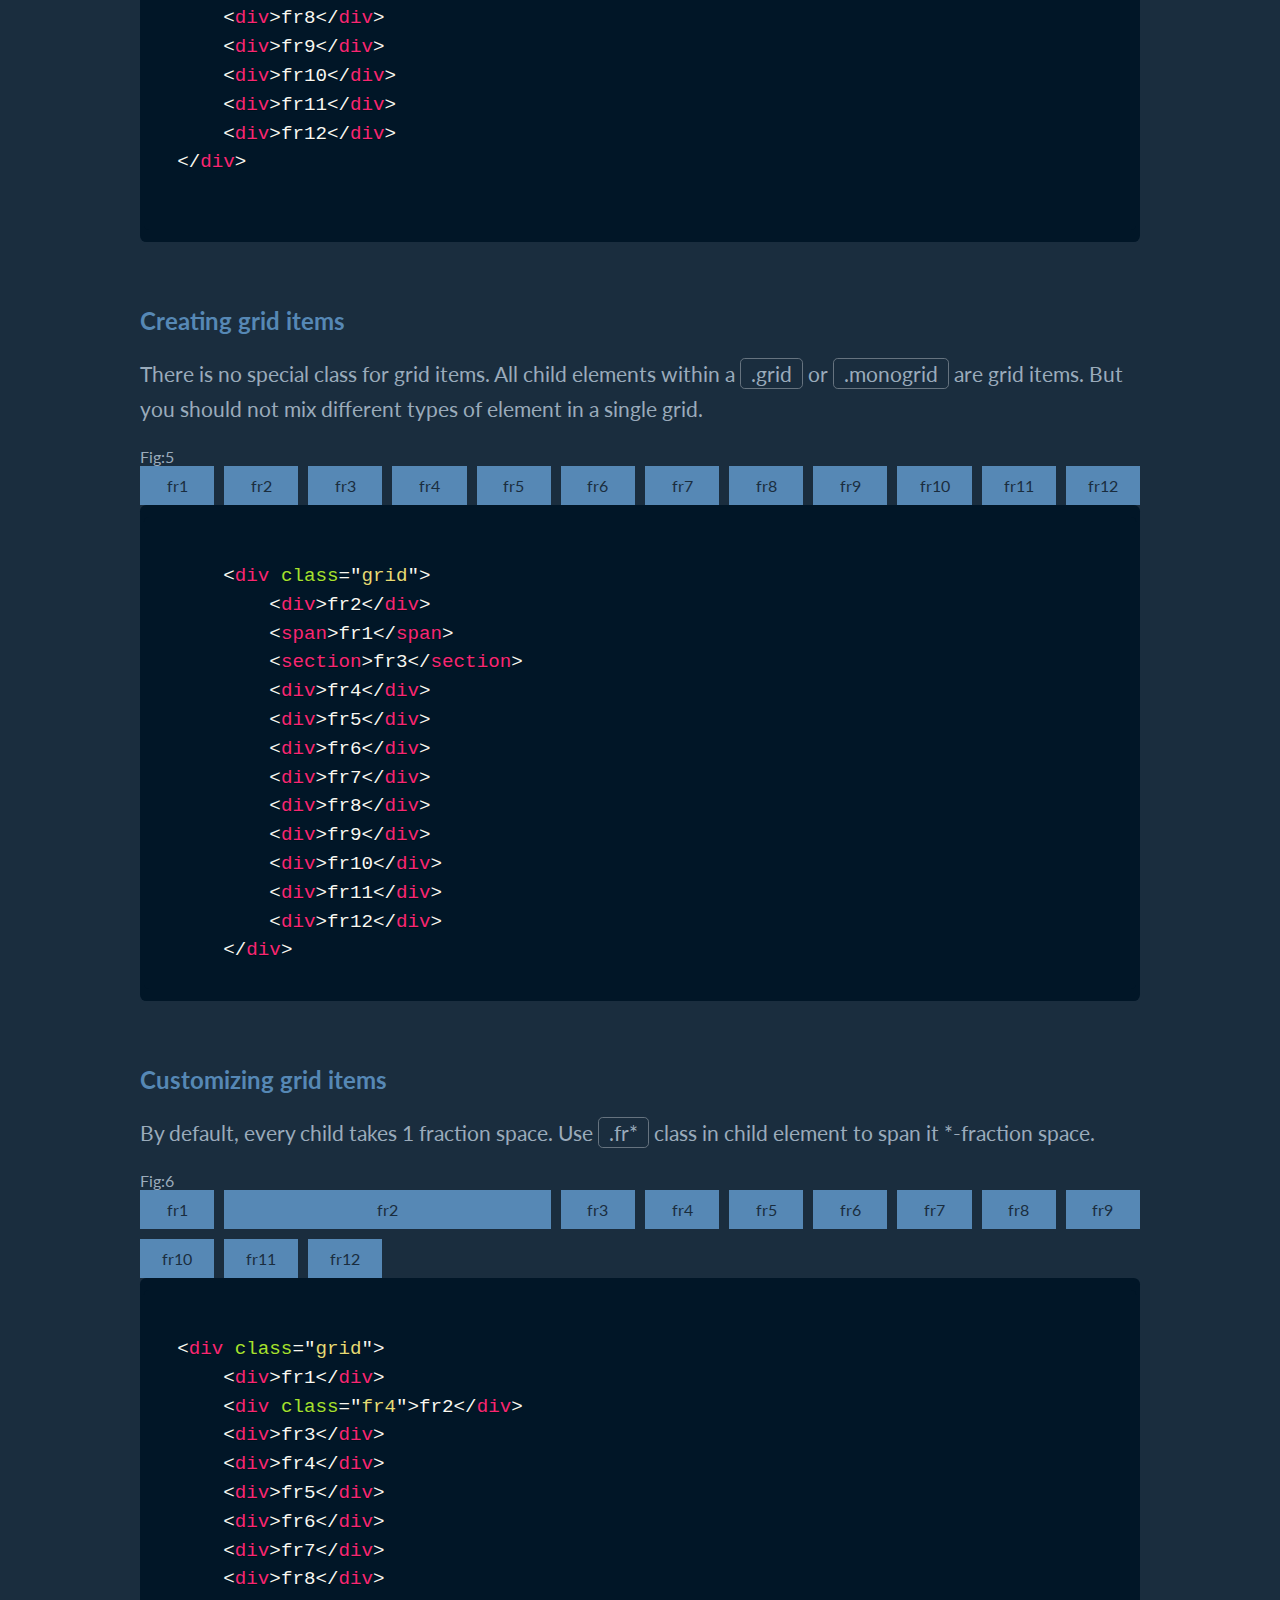
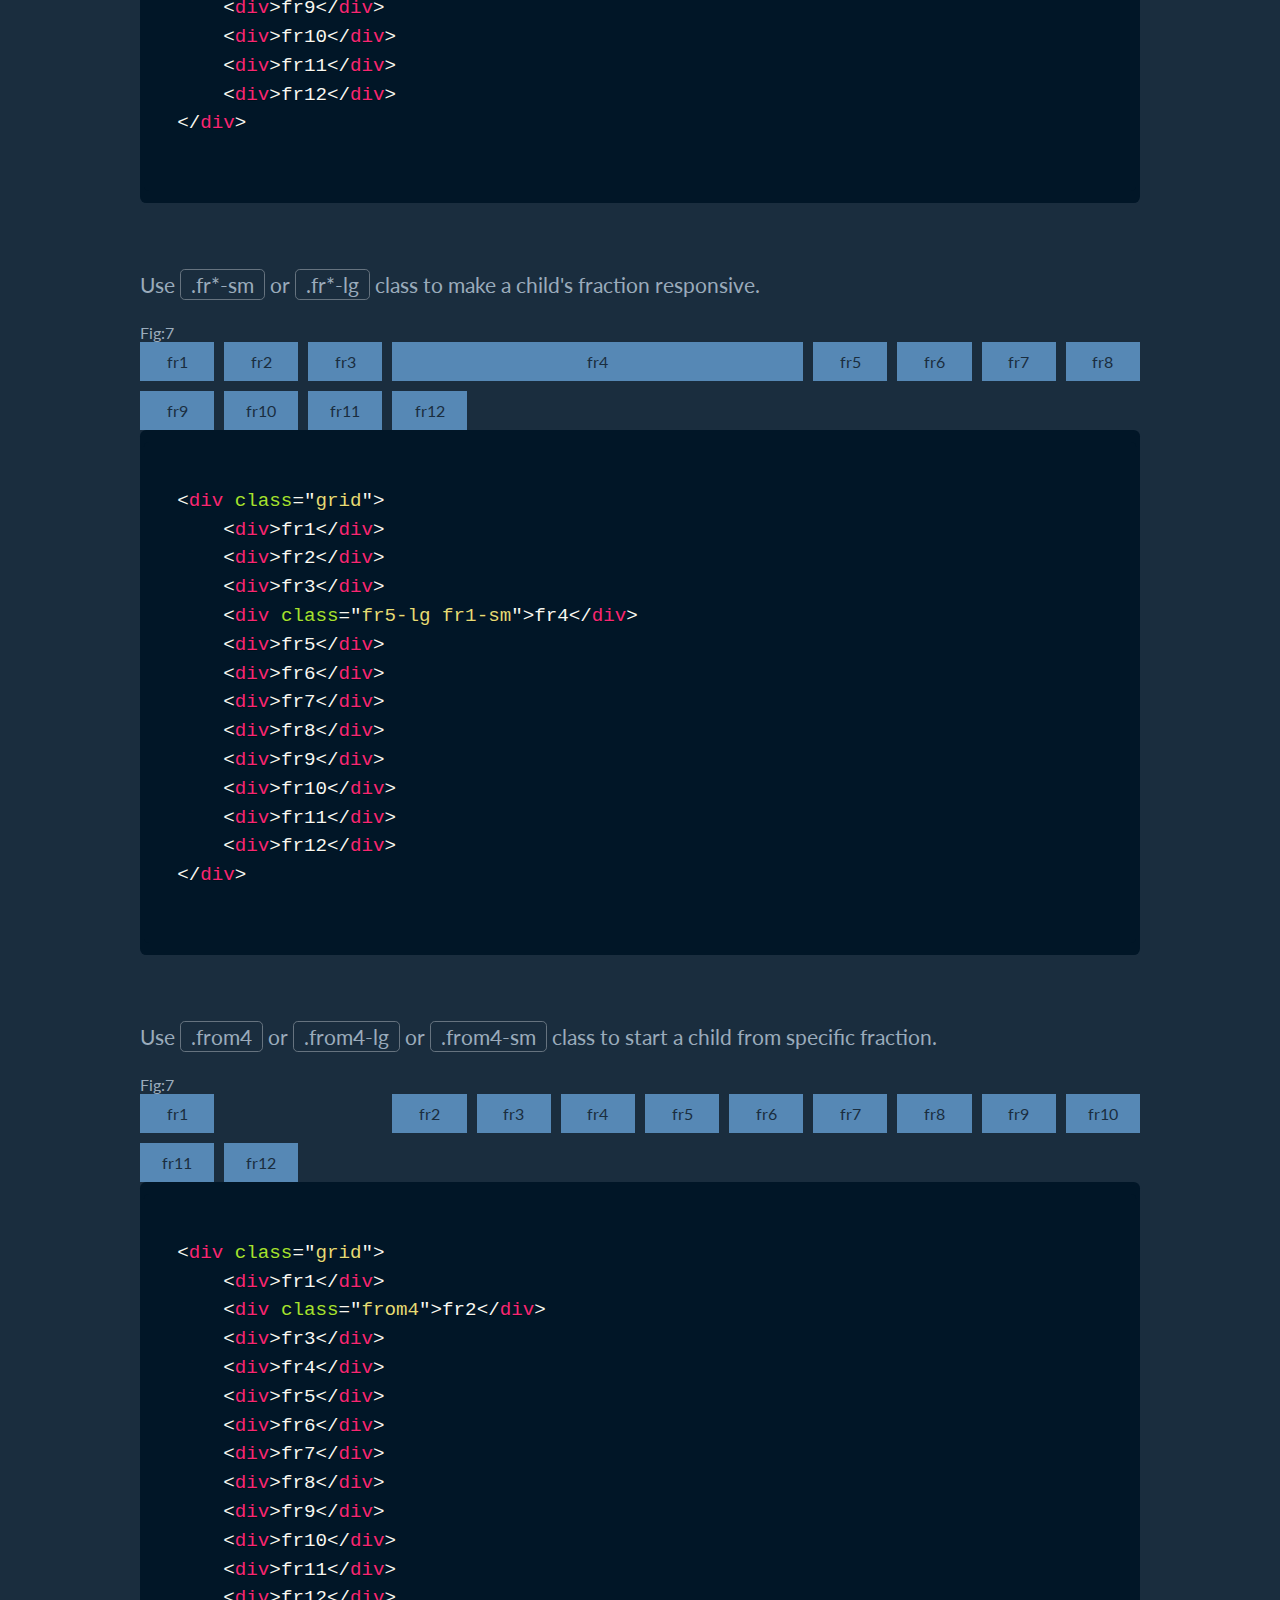
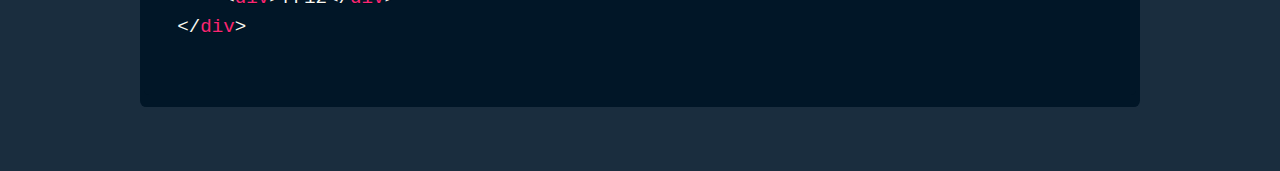
==== commit 49533745: "docs updated" ====
--- a/docs/documentation.html
+++ b/docs/documentation.html
@@ -14,7 +14,7 @@
 
     <link href="assets/prism.css" rel="stylesheet" />
     <link rel="stylesheet" href="assets/site.css">
-    <link rel="stylesheet" href="../monogrid.min.css">
+    <link rel="stylesheet" href="monogrid.min.css">
 </head>
 
 <body>
--- a/docs/monogrid.min.css
+++ b/docs/monogrid.min.css
@@ -0,0 +1 @@
+.grid,.monogrid{--grid-layout-gap: 10px;display:grid;gap:var(--grid-layout-gap);grid-template-columns:repeat(1, 1fr)}.grid.dense,.monogrid.dense{grid-auto-flow:dense}@media only screen and (min-width: 992px){.grid,.monogrid{grid-template-columns:repeat(12, 1fr)}}.grid.fr1,.monogrid.fr1{grid-template-columns:repeat(1, 1fr) !important}.grid.fr2,.monogrid.fr2{grid-template-columns:repeat(2, 1fr) !important}.grid.fr3,.monogrid.fr3{grid-template-columns:repeat(3, 1fr) !important}.grid.fr4,.monogrid.fr4{grid-template-columns:repeat(4, 1fr) !important}.grid.fr5,.monogrid.fr5{grid-template-columns:repeat(5, 1fr) !important}.grid.fr6,.monogrid.fr6{grid-template-columns:repeat(6, 1fr) !important}.grid.fr7,.monogrid.fr7{grid-template-columns:repeat(7, 1fr) !important}.grid.fr8,.monogrid.fr8{grid-template-columns:repeat(8, 1fr) !important}.grid.fr9,.monogrid.fr9{grid-template-columns:repeat(9, 1fr) !important}.grid.fr10,.monogrid.fr10{grid-template-columns:repeat(10, 1fr) !important}.grid.fr11,.monogrid.fr11{grid-template-columns:repeat(11, 1fr) !important}.grid.fr12,.monogrid.fr12{grid-template-columns:repeat(12, 1fr) !important}@media screen and (max-width: 991px){.grid.fr1-sm,.monogrid.fr1-sm{grid-template-columns:repeat(1, 1fr) !important}.grid.fr2-sm,.monogrid.fr2-sm{grid-template-columns:repeat(2, 1fr) !important}.grid.fr3-sm,.monogrid.fr3-sm{grid-template-columns:repeat(3, 1fr) !important}.grid.fr4-sm,.monogrid.fr4-sm{grid-template-columns:repeat(4, 1fr) !important}.grid.fr5-sm,.monogrid.fr5-sm{grid-template-columns:repeat(5, 1fr) !important}.grid.fr6-sm,.monogrid.fr6-sm{grid-template-columns:repeat(6, 1fr) !important}.grid.fr7-sm,.monogrid.fr7-sm{grid-template-columns:repeat(7, 1fr) !important}.grid.fr8-sm,.monogrid.fr8-sm{grid-template-columns:repeat(8, 1fr) !important}.grid.fr9-sm,.monogrid.fr9-sm{grid-template-columns:repeat(9, 1fr) !important}.grid.fr10-sm,.monogrid.fr10-sm{grid-template-columns:repeat(10, 1fr) !important}.grid.fr11-sm,.monogrid.fr11-sm{grid-template-columns:repeat(11, 1fr) !important}.grid.fr12-sm,.monogrid.fr12-sm{grid-template-columns:repeat(12, 1fr) !important}}@media only screen and (min-width: 992px){.grid.fr1-lg,.monogrid.fr1-lg{grid-template-columns:repeat(1, 1fr) !important}.grid.fr2-lg,.monogrid.fr2-lg{grid-template-columns:repeat(2, 1fr) !important}.grid.fr3-lg,.monogrid.fr3-lg{grid-template-columns:repeat(3, 1fr) !important}.grid.fr4-lg,.monogrid.fr4-lg{grid-template-columns:repeat(4, 1fr) !important}.grid.fr5-lg,.monogrid.fr5-lg{grid-template-columns:repeat(5, 1fr) !important}.grid.fr6-lg,.monogrid.fr6-lg{grid-template-columns:repeat(6, 1fr) !important}.grid.fr7-lg,.monogrid.fr7-lg{grid-template-columns:repeat(7, 1fr) !important}.grid.fr8-lg,.monogrid.fr8-lg{grid-template-columns:repeat(8, 1fr) !important}.grid.fr9-lg,.monogrid.fr9-lg{grid-template-columns:repeat(9, 1fr) !important}.grid.fr10-lg,.monogrid.fr10-lg{grid-template-columns:repeat(10, 1fr) !important}.grid.fr11-lg,.monogrid.fr11-lg{grid-template-columns:repeat(11, 1fr) !important}.grid.fr12-lg,.monogrid.fr12-lg{grid-template-columns:repeat(12, 1fr) !important}}.grid.auto,.monogrid.auto{--grid-column-count: 12;--grid-item--min-width: 100px;--gap-count: calc(var(--grid-column-count) - 1);--total-gap-width: calc(var(--gap-count) * var(--grid-layout-gap));--grid-item--max-width: calc((100% - var(--total-gap-width)) / var(--grid-column-count));display:grid;grid-template-columns:repeat(auto-fit, minmax(max(var(--grid-item--min-width), var(--grid-item--max-width)), 1fr));grid-gap:var(--grid-layout-gap)}@media screen and (max-width: 991px){.grid.auto.max-fr1-sm,.monogrid.auto.max-fr1-sm{--grid-column-count: 1}.grid.auto.max-fr2-sm,.monogrid.auto.max-fr2-sm{--grid-column-count: 2}.grid.auto.max-fr3-sm,.monogrid.auto.max-fr3-sm{--grid-column-count: 3}.grid.auto.max-fr4-sm,.monogrid.auto.max-fr4-sm{--grid-column-count: 4}.grid.auto.max-fr5-sm,.monogrid.auto.max-fr5-sm{--grid-column-count: 5}.grid.auto.max-fr6-sm,.monogrid.auto.max-fr6-sm{--grid-column-count: 6}.grid.auto.max-fr7-sm,.monogrid.auto.max-fr7-sm{--grid-column-count: 7}.grid.auto.max-fr8-sm,.monogrid.auto.max-fr8-sm{--grid-column-count: 8}.grid.auto.max-fr9-sm,.monogrid.auto.max-fr9-sm{--grid-column-count: 9}.grid.auto.max-fr10-sm,.monogrid.auto.max-fr10-sm{--grid-column-count: 10}.grid.auto.max-fr11-sm,.monogrid.auto.max-fr11-sm{--grid-column-count: 11}.grid.auto.max-fr12-sm,.monogrid.auto.max-fr12-sm{--grid-column-count: 12}}@media only screen and (min-width: 992px){.grid.auto.max-fr1-lg,.monogrid.auto.max-fr1-lg{--grid-column-count: 1}.grid.auto.max-fr2-lg,.monogrid.auto.max-fr2-lg{--grid-column-count: 2}.grid.auto.max-fr3-lg,.monogrid.auto.max-fr3-lg{--grid-column-count: 3}.grid.auto.max-fr4-lg,.monogrid.auto.max-fr4-lg{--grid-column-count: 4}.grid.auto.max-fr5-lg,.monogrid.auto.max-fr5-lg{--grid-column-count: 5}.grid.auto.max-fr6-lg,.monogrid.auto.max-fr6-lg{--grid-column-count: 6}.grid.auto.max-fr7-lg,.monogrid.auto.max-fr7-lg{--grid-column-count: 7}.grid.auto.max-fr8-lg,.monogrid.auto.max-fr8-lg{--grid-column-count: 8}.grid.auto.max-fr9-lg,.monogrid.auto.max-fr9-lg{--grid-column-count: 9}.grid.auto.max-fr10-lg,.monogrid.auto.max-fr10-lg{--grid-column-count: 10}.grid.auto.max-fr11-lg,.monogrid.auto.max-fr11-lg{--grid-column-count: 11}.grid.auto.max-fr12-lg,.monogrid.auto.max-fr12-lg{--grid-column-count: 12}}.grid>.fullwidth,.monogrid>.fullwidth{grid-column:1/-1}.grid>.fr1,.monogrid>.fr1{grid-column-end:span 1}@media screen and (max-width: 991px){.grid>.fr1-sm,.monogrid>.fr1-sm{grid-column-end:span 1}}@media only screen and (min-width: 992px){.grid>.fr1-lg,.monogrid>.fr1-lg{grid-column-end:span 1}}.grid>.fr2,.monogrid>.fr2{grid-column-end:span 2}@media screen and (max-width: 991px){.grid>.fr2-sm,.monogrid>.fr2-sm{grid-column-end:span 2}}@media only screen and (min-width: 992px){.grid>.fr2-lg,.monogrid>.fr2-lg{grid-column-end:span 2}}.grid>.fr3,.monogrid>.fr3{grid-column-end:span 3}@media screen and (max-width: 991px){.grid>.fr3-sm,.monogrid>.fr3-sm{grid-column-end:span 3}}@media only screen and (min-width: 992px){.grid>.fr3-lg,.monogrid>.fr3-lg{grid-column-end:span 3}}.grid>.fr4,.monogrid>.fr4{grid-column-end:span 4}@media screen and (max-width: 991px){.grid>.fr4-sm,.monogrid>.fr4-sm{grid-column-end:span 4}}@media only screen and (min-width: 992px){.grid>.fr4-lg,.monogrid>.fr4-lg{grid-column-end:span 4}}.grid>.fr5,.monogrid>.fr5{grid-column-end:span 5}@media screen and (max-width: 991px){.grid>.fr5-sm,.monogrid>.fr5-sm{grid-column-end:span 5}}@media only screen and (min-width: 992px){.grid>.fr5-lg,.monogrid>.fr5-lg{grid-column-end:span 5}}.grid>.fr6,.monogrid>.fr6{grid-column-end:span 6}@media screen and (max-width: 991px){.grid>.fr6-sm,.monogrid>.fr6-sm{grid-column-end:span 6}}@media only screen and (min-width: 992px){.grid>.fr6-lg,.monogrid>.fr6-lg{grid-column-end:span 6}}.grid>.fr7,.monogrid>.fr7{grid-column-end:span 7}@media screen and (max-width: 991px){.grid>.fr7-sm,.monogrid>.fr7-sm{grid-column-end:span 7}}@media only screen and (min-width: 992px){.grid>.fr7-lg,.monogrid>.fr7-lg{grid-column-end:span 7}}.grid>.fr8,.monogrid>.fr8{grid-column-end:span 8}@media screen and (max-width: 991px){.grid>.fr8-sm,.monogrid>.fr8-sm{grid-column-end:span 8}}@media only screen and (min-width: 992px){.grid>.fr8-lg,.monogrid>.fr8-lg{grid-column-end:span 8}}.grid>.fr9,.monogrid>.fr9{grid-column-end:span 9}@media screen and (max-width: 991px){.grid>.fr9-sm,.monogrid>.fr9-sm{grid-column-end:span 9}}@media only screen and (min-width: 992px){.grid>.fr9-lg,.monogrid>.fr9-lg{grid-column-end:span 9}}.grid>.fr10,.monogrid>.fr10{grid-column-end:span 10}@media screen and (max-width: 991px){.grid>.fr10-sm,.monogrid>.fr10-sm{grid-column-end:span 10}}@media only screen and (min-width: 992px){.grid>.fr10-lg,.monogrid>.fr10-lg{grid-column-end:span 10}}.grid>.fr11,.monogrid>.fr11{grid-column-end:span 11}@media screen and (max-width: 991px){.grid>.fr11-sm,.monogrid>.fr11-sm{grid-column-end:span 11}}@media only screen and (min-width: 992px){.grid>.fr11-lg,.monogrid>.fr11-lg{grid-column-end:span 11}}.grid>.fr12,.monogrid>.fr12{grid-column-end:span 12}@media screen and (max-width: 991px){.grid>.fr12-sm,.monogrid>.fr12-sm{grid-column-end:span 12}}@media only screen and (min-width: 992px){.grid>.fr12-lg,.monogrid>.fr12-lg{grid-column-end:span 12}}.grid>.from1,.monogrid>.from1{grid-column-start:1}@media screen and (max-width: 991px){.grid>.from1-sm,.monogrid>.from1-sm{grid-column-start:1}}@media only screen and (min-width: 992px){.grid>.from1-lg,.monogrid>.from1-lg{grid-column-start:1}}.grid>.from2,.monogrid>.from2{grid-column-start:2}@media screen and (max-width: 991px){.grid>.from2-sm,.monogrid>.from2-sm{grid-column-start:2}}@media only screen and (min-width: 992px){.grid>.from2-lg,.monogrid>.from2-lg{grid-column-start:2}}.grid>.from3,.monogrid>.from3{grid-column-start:3}@media screen and (max-width: 991px){.grid>.from3-sm,.monogrid>.from3-sm{grid-column-start:3}}@media only screen and (min-width: 992px){.grid>.from3-lg,.monogrid>.from3-lg{grid-column-start:3}}.grid>.from4,.monogrid>.from4{grid-column-start:4}@media screen and (max-width: 991px){.grid>.from4-sm,.monogrid>.from4-sm{grid-column-start:4}}@media only screen and (min-width: 992px){.grid>.from4-lg,.monogrid>.from4-lg{grid-column-start:4}}.grid>.from5,.monogrid>.from5{grid-column-start:5}@media screen and (max-width: 991px){.grid>.from5-sm,.monogrid>.from5-sm{grid-column-start:5}}@media only screen and (min-width: 992px){.grid>.from5-lg,.monogrid>.from5-lg{grid-column-start:5}}.grid>.from6,.monogrid>.from6{grid-column-start:6}@media screen and (max-width: 991px){.grid>.from6-sm,.monogrid>.from6-sm{grid-column-start:6}}@media only screen and (min-width: 992px){.grid>.from6-lg,.monogrid>.from6-lg{grid-column-start:6}}.grid>.from7,.monogrid>.from7{grid-column-start:7}@media screen and (max-width: 991px){.grid>.from7-sm,.monogrid>.from7-sm{grid-column-start:7}}@media only screen and (min-width: 992px){.grid>.from7-lg,.monogrid>.from7-lg{grid-column-start:7}}.grid>.from8,.monogrid>.from8{grid-column-start:8}@media screen and (max-width: 991px){.grid>.from8-sm,.monogrid>.from8-sm{grid-column-start:8}}@media only screen and (min-width: 992px){.grid>.from8-lg,.monogrid>.from8-lg{grid-column-start:8}}.grid>.from9,.monogrid>.from9{grid-column-start:9}@media screen and (max-width: 991px){.grid>.from9-sm,.monogrid>.from9-sm{grid-column-start:9}}@media only screen and (min-width: 992px){.grid>.from9-lg,.monogrid>.from9-lg{grid-column-start:9}}.grid>.from10,.monogrid>.from10{grid-column-start:10}@media screen and (max-width: 991px){.grid>.from10-sm,.monogrid>.from10-sm{grid-column-start:10}}@media only screen and (min-width: 992px){.grid>.from10-lg,.monogrid>.from10-lg{grid-column-start:10}}.grid>.from11,.monogrid>.from11{grid-column-start:11}@media screen and (max-width: 991px){.grid>.from11-sm,.monogrid>.from11-sm{grid-column-start:11}}@media only screen and (min-width: 992px){.grid>.from11-lg,.monogrid>.from11-lg{grid-column-start:11}}.grid>.from12,.monogrid>.from12{grid-column-start:12}@media screen and (max-width: 991px){.grid>.from12-sm,.monogrid>.from12-sm{grid-column-start:12}}@media only screen and (min-width: 992px){.grid>.from12-lg,.monogrid>.from12-lg{grid-column-start:12}}/*# sourceMappingURL=monogrid.min.css.map */
